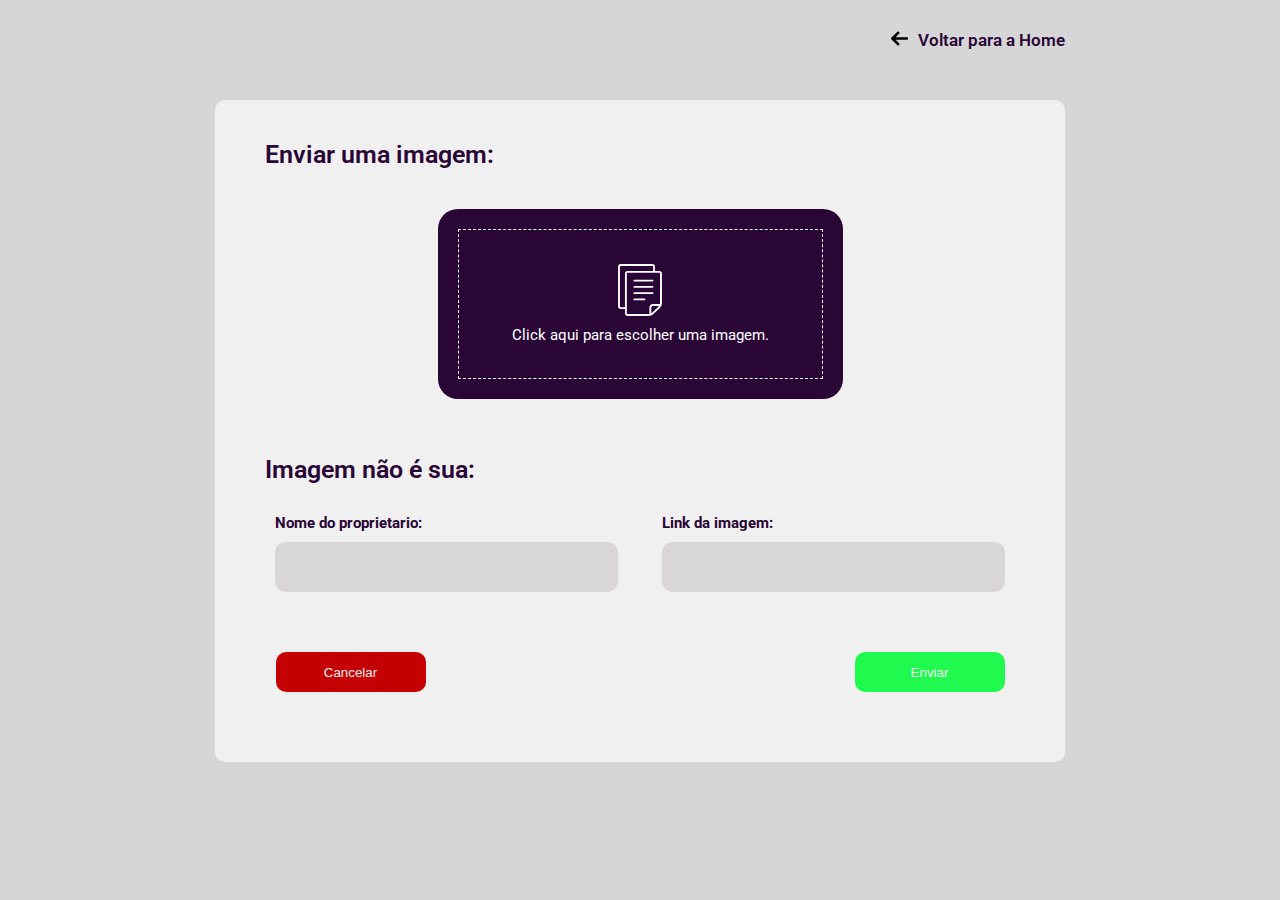
==== form-image.html @ 9e3006e0 "Reformulando" ====
<!DOCTYPE html>
<html lang="pt-br">
<head>
    <meta charset="UTF-8">
    <meta name="viewport" content="width=device-width, initial-scale=1.0">
    <title>Enviar uma imagem</title>

    <link rel="stylesheet" href="styles/main.css">
    <link href="https://fonts.googleapis.com/css2?family=Roboto&display=swap" rel="stylesheet">
</head>
<body>
    
    <header id="header">
        <div></div>
        <a href="index.html"><span></span> Voltar para a Home</a>
    </header>
    
    <main id="content">
        <form action="#" method="POST">
            <h2>Enviar uma imagem:</h2>

            <label for="image-input">
                <div id="file-background">
                    <div id="dashed">
    
                        <span></span>
                        <p>Click aqui para escolher uma imagem.</p>
                    </div>
                </div>
            </label>

            <input type="file" name="image" id="image-input">
            
            <h2>Imagem não é sua:</h2>

            <div id="fields-group">
                <div class="field">
                    <h3>Nome do proprietario:</h3>
                    <input type="text" name="nomeUser" class="field-input">
                </div>

                <div class="field">
                    <h3>Link da imagem:</h3>
                    <input type="url" name="urlImage" class="field-input">
                </div>
            </div>

            <div id="buttoms">
                <input type="reset" value="Cancelar">
                <input type="submit" value="Enviar">
            </div>
        </form>
    </main>

</body>
</html>
---- styles/main.css ----
* {
    padding: 0;
    margin: 0;
    box-sizing: border-box;
}

:root {
    --background-page-color: rgb(214, 214, 214);
    --text-primary-color: rgb(108, 0, 96);
    --text-primary-color-hover: rgb(68, 0, 60);
    --background-content: rgb(240, 240, 240);
}

html {
    font-size: 65.5%;
}

body {
    background: var(--background-page-color);
    font-size: 1.6rem;
}

a {
    color: #290636;
    text-decoration: none;
    font-family: "Roboto", sans-serif;
    font-weight: 600;
    font-size: 1.6rem;

    display: flex;
}

a:hover {
    color: #290636;
}

a span {
    width: 1.6rem;
    height: 1.6rem;
    background: url("../icons/left-arrow.svg");
    display: flex;
    color:white;
    margin-right: 10px;
    
}

header#header {
    max-width: 850px;
    width: 70vw;
    height: 80px;

    margin: auto;
    display: flex;
    align-items: center;
    justify-content: space-between;
}

main#content {
    max-width: 850px;
    width: 70vw;
    padding: 20px;
    background: var(--background-content);
    margin: 20px auto;

    border-radius: 10px;
}

main#content form h2 {
    font-family: "Roboto", sans-serif;
    font-weight: 600;
    font-size: 2.4rem;
    color: #290636;

    margin: 20px 30px 0px;
}

main#content form div#file-background {
    width: 50%;
    padding: 20px;
    background: #290636;
    border-radius: 20px;
    margin: 40px auto 56px;
}

main#content form div#dashed {
    width: 100%;
    height: 150px;
    border: 1px dashed white;
    display: flex;
    align-items: center;
    justify-content: center;
    flex-direction: column;
}

div#dashed span {
    width: 5rem;
    height: 5rem;
    background: url("../icons/file.svg");
    display: flex;
    
    
    
}

div#dashed p {
    margin-top: 10px;
    font-family: "Roboto", sans-serif;
    font-size: 1.4rem;
    color:white;
}

main#content form input[type="file"] {
    display: none;
}

main#content form div#fields-group {
    width: calc(100% - 60px);
    padding: 10px;
    margin: 20px 30px;
    display: flex;
    justify-content: space-between;
}

div#fields-group h3 {
    font-size: 1.4rem;
    font-family: "Roboto", sans-serif;
    color: #290636;
}

div#fields-group div.field {
    width: 47%;
}

div#fields-group input.field-input {
    width: 100%;
    height: 50px;
    border: none;
    border-radius: 10px;
    outline: none;
    margin-top: 10px;
    background: rgb(216, 214, 214);
    font-size: 1.5rem;
    padding-left: 20px;
    color: #1d1d1d;
}

div#buttoms {
    width: 90%;
    margin: 50px auto;
    display: flex;
    justify-content: space-between;
}

div#buttoms input[type="reset"] {
    width: 150px;
    height: 40px;
    background-color: rgb(196, 0, 0);
    color: rgb(240, 240, 240);
    border: none;
    border-radius: 10px;
    outline: none;
}

div#buttoms input[type="reset"]:hover {
    transform: scale(0.9);
    background: rgb(138, 0, 0);
}

div#buttoms input[type="submit"] {
    width: 150px;
    height: 40px;
    background-color: #20fa4f;
    color: rgb(240, 240, 240);
    border: none;
    border-radius: 10px;
    outline: none;
}

div#buttoms input[type="submit"]:hover {
    transform: scale(0.9);
    background-color:#20fa4f;
}

@media (max-width: 768px) {
    main#content form h2 {
        font-size: 2rem;
    }

    main#content form div#file-background {
        width: 100%;
    }

    div#dashed p {
        text-align: center;
    }

    main#content {
        padding: 5px;   
    }

    main#content form div#fields-group {
        width: calc(100% - 40px);
        flex-direction: column;
    }

    div#fields-group div.field {
        width: 100%;
    }
}

@media (max-width: 530px) {
    div#buttoms {
        flex-direction: column;
        align-items: center;
    }

    div#buttoms input[type="submit"] {
        margin-top: 20px;
    }
}
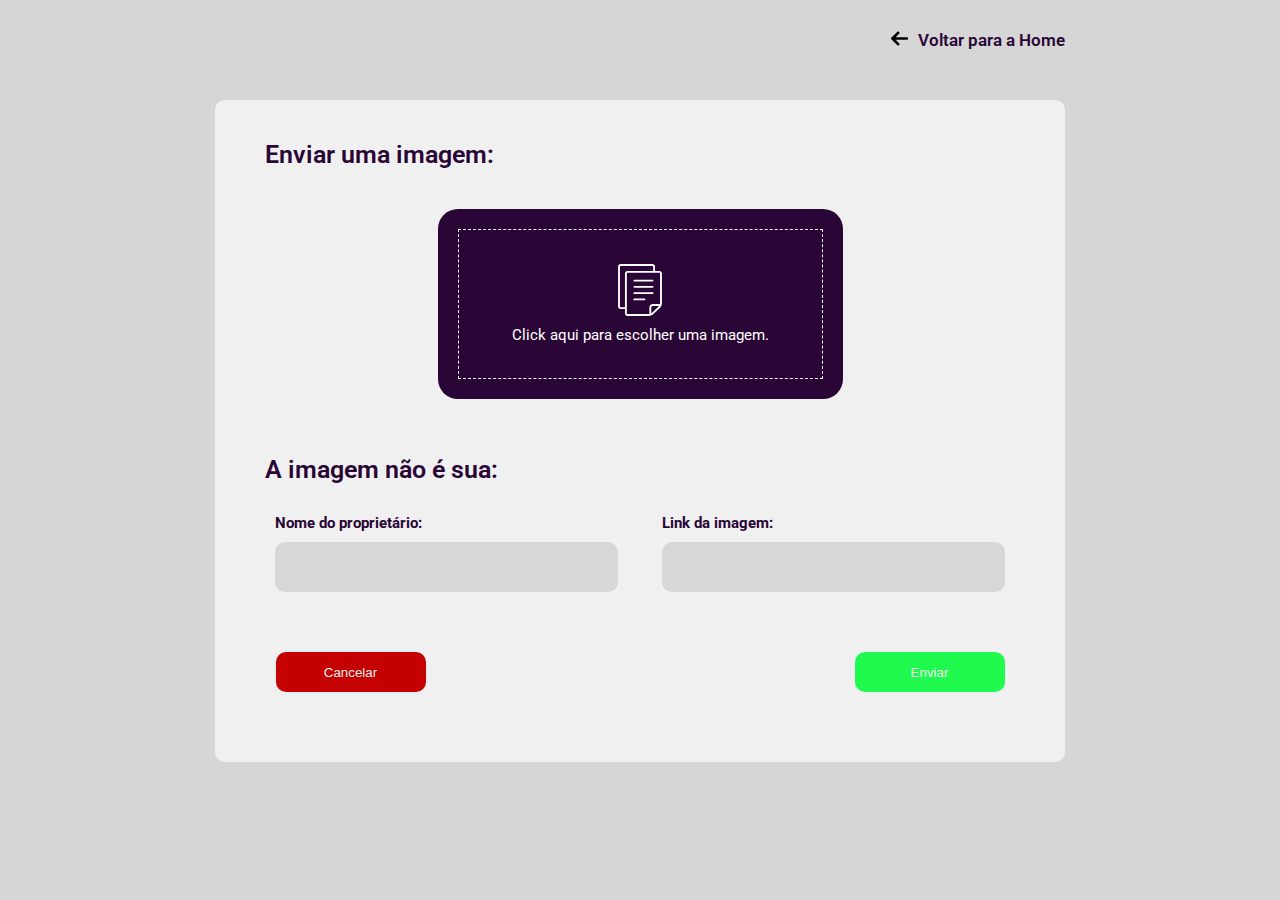
==== commit a58514a4: "teste" ====
--- a/form-image.html
+++ b/form-image.html
@@ -31,11 +31,11 @@
 
             <input type="file" name="image" id="image-input">
             
-            <h2>Imagem não é sua:</h2>
+            <h2>A imagem não é sua:</h2>
 
             <div id="fields-group">
                 <div class="field">
-                    <h3>Nome do proprietario:</h3>
+                    <h3>Nome do proprietário:</h3>
                     <input type="text" name="nomeUser" class="field-input">
                 </div>
 
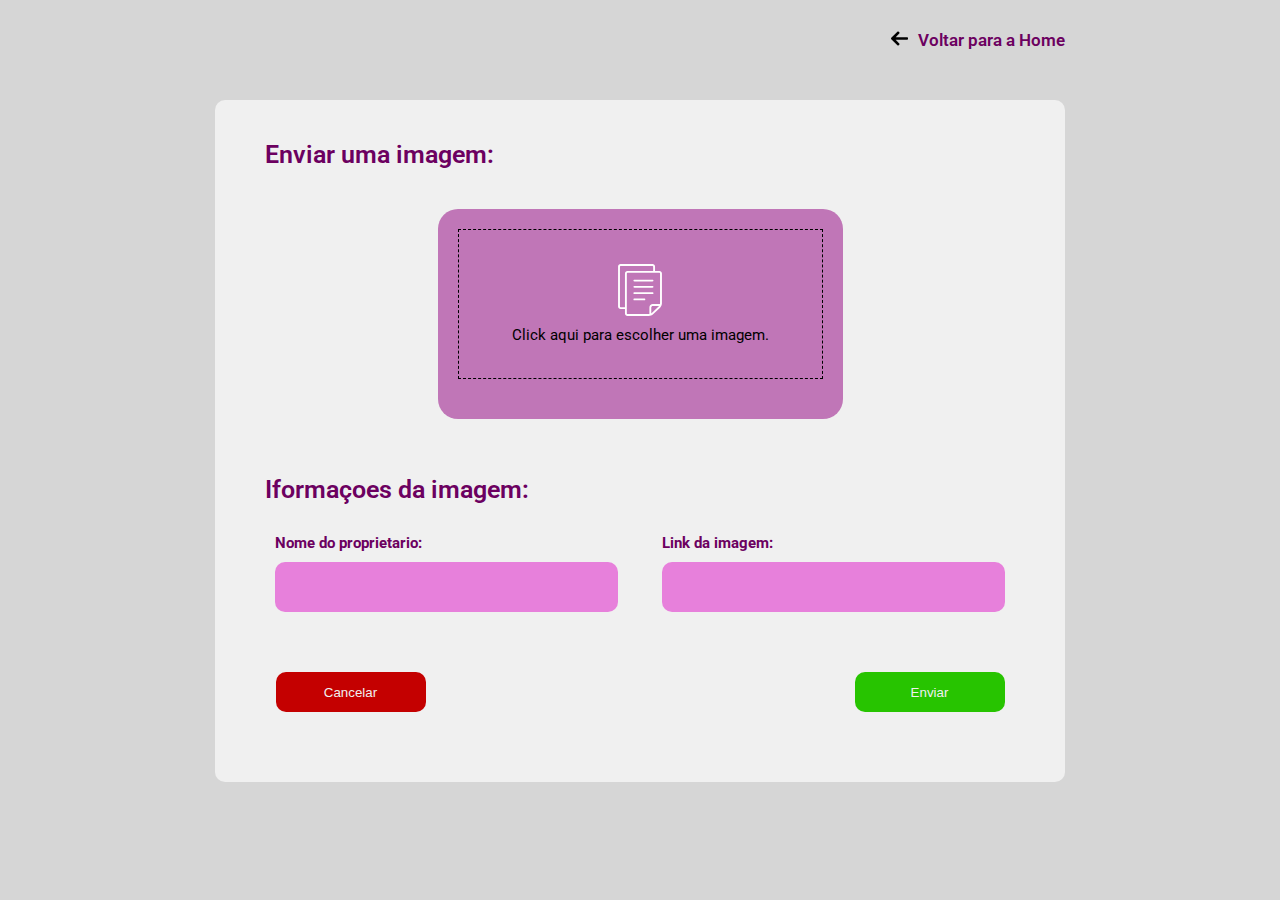
==== commit fa24eed1: "formulario 2.0" ====
--- a/form-image.html
+++ b/form-image.html
@@ -22,20 +22,21 @@
             <label for="image-input">
                 <div id="file-background">
                     <div id="dashed">
-    
                         <span></span>
                         <p>Click aqui para escolher uma imagem.</p>
                     </div>
+
+                    <img id="output">
                 </div>
             </label>
 
-            <input type="file" name="image" id="image-input">
+            <input type="file" name="image" id="image-input" onchange="loadFile(event)" accept="image/png, image/jpeg">
             
-            <h2>A imagem não é sua:</h2>
+            <h2>Iformaçoes da imagem:</h2>
 
             <div id="fields-group">
                 <div class="field">
-                    <h3>Nome do proprietário:</h3>
+                    <h3>Nome do proprietario:</h3>
                     <input type="text" name="nomeUser" class="field-input">
                 </div>
 
@@ -52,5 +53,19 @@
         </form>
     </main>
 
+    <script>
+        function loadFile(event) {
+            var render = new FileReader()
+            render.onload = function() {
+                var output = document.getElementById("output")
+                output.src = render.result
+                document.getElementById("dashed").style.display = "none"
+            }
+
+            render.readAsDataURL(event.target.files[0])
+        }
+        
+    </script>
+
 </body>
 </html>--- a/styles/main.css
+++ b/styles/main.css
@@ -21,7 +21,7 @@
 }
 
 a {
-    color: #290636;
+    color: var(--text-primary-color);
     text-decoration: none;
     font-family: "Roboto", sans-serif;
     font-weight: 600;
@@ -31,7 +31,7 @@
 }
 
 a:hover {
-    color: #290636;
+    color: var(--text-primary-color-hover);
 }
 
 a span {
@@ -39,9 +39,7 @@
     height: 1.6rem;
     background: url("../icons/left-arrow.svg");
     display: flex;
-    color:white;
     margin-right: 10px;
-    
 }
 
 header#header {
@@ -69,7 +67,7 @@
     font-family: "Roboto", sans-serif;
     font-weight: 600;
     font-size: 2.4rem;
-    color: #290636;
+    color: var(--text-primary-color);
 
     margin: 20px 30px 0px;
 }
@@ -77,7 +75,7 @@
 main#content form div#file-background {
     width: 50%;
     padding: 20px;
-    background: #290636;
+    background: rgba(163, 47, 149, 0.637);
     border-radius: 20px;
     margin: 40px auto 56px;
 }
@@ -85,7 +83,7 @@
 main#content form div#dashed {
     width: 100%;
     height: 150px;
-    border: 1px dashed white;
+    border: 1px dashed #000;
     display: flex;
     align-items: center;
     justify-content: center;
@@ -97,16 +95,12 @@
     height: 5rem;
     background: url("../icons/file.svg");
     display: flex;
-    
-    
-    
 }
 
 div#dashed p {
     margin-top: 10px;
     font-family: "Roboto", sans-serif;
     font-size: 1.4rem;
-    color:white;
 }
 
 main#content form input[type="file"] {
@@ -124,7 +118,7 @@
 div#fields-group h3 {
     font-size: 1.4rem;
     font-family: "Roboto", sans-serif;
-    color: #290636;
+    color: var(--text-primary-color);
 }
 
 div#fields-group div.field {
@@ -138,10 +132,10 @@
     border-radius: 10px;
     outline: none;
     margin-top: 10px;
-    background: rgb(216, 214, 214);
+    background: #e780db;
     font-size: 1.5rem;
     padding-left: 20px;
-    color: #1d1d1d;
+    color: rgb(29, 29, 29);
 }
 
 div#buttoms {
@@ -169,7 +163,7 @@
 div#buttoms input[type="submit"] {
     width: 150px;
     height: 40px;
-    background-color: #20fa4f;
+    background-color: rgb(39, 196, 0);
     color: rgb(240, 240, 240);
     border: none;
     border-radius: 10px;
@@ -178,7 +172,12 @@
 
 div#buttoms input[type="submit"]:hover {
     transform: scale(0.9);
-    background-color:#20fa4f;
+    background-color: rgb(30, 151, 0);
+}
+
+div#file-background img#output {
+    max-width: 100%;
+    max-height: 100%;
 }
 
 @media (max-width: 768px) {
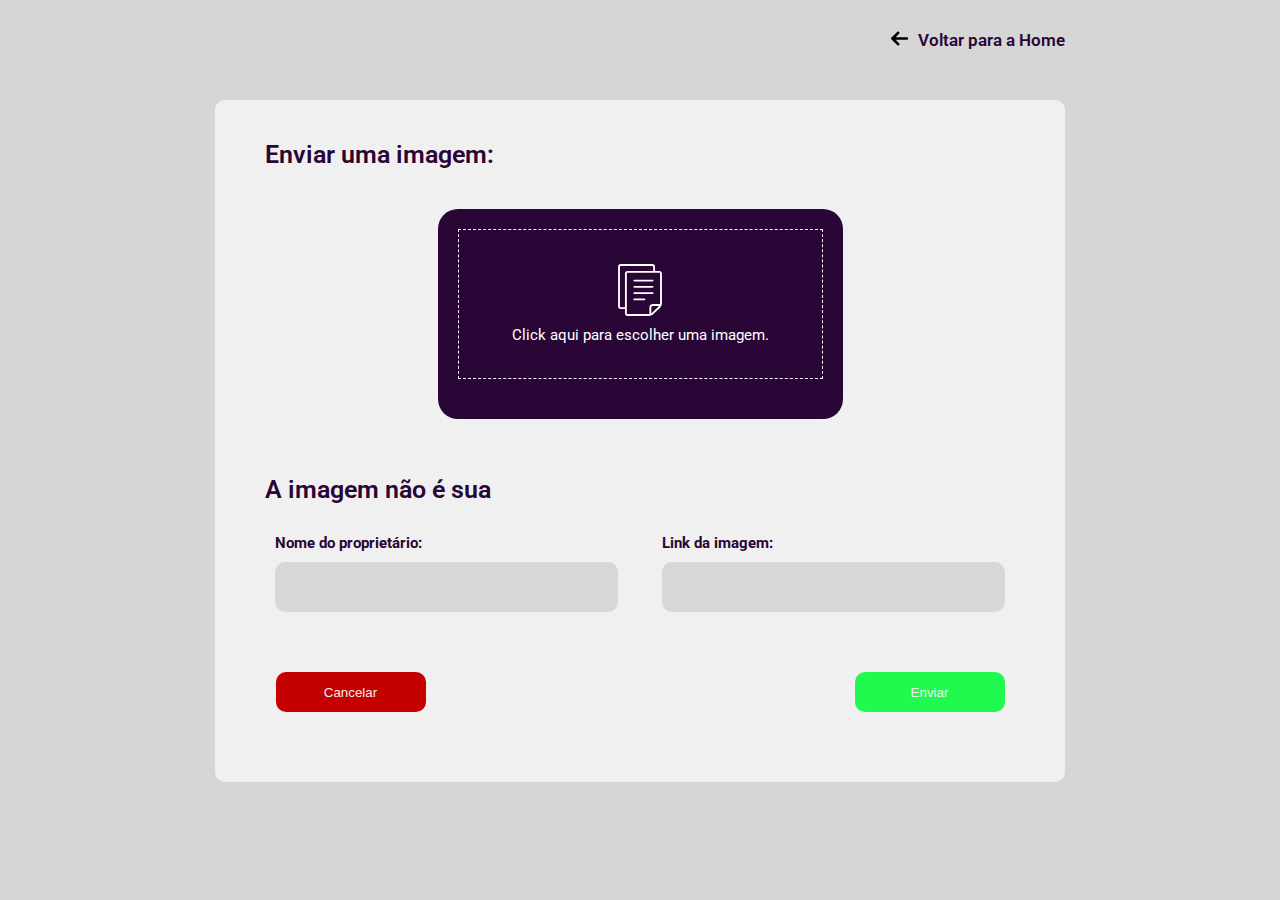
==== commit ff3a78f4: "Merge branch 'master' into new-branch" ====
--- a/form-image.html
+++ b/form-image.html
@@ -22,6 +22,7 @@
             <label for="image-input">
                 <div id="file-background">
                     <div id="dashed">
+    
                         <span></span>
                         <p>Click aqui para escolher uma imagem.</p>
                     </div>
@@ -32,11 +33,11 @@
 
             <input type="file" name="image" id="image-input" onchange="loadFile(event)" accept="image/png, image/jpeg">
             
-            <h2>Iformaçoes da imagem:</h2>
+            <h2>A imagem não é sua</h2>
 
             <div id="fields-group">
                 <div class="field">
-                    <h3>Nome do proprietario:</h3>
+                    <h3>Nome do proprietário:</h3>
                     <input type="text" name="nomeUser" class="field-input">
                 </div>
 
--- a/styles/main.css
+++ b/styles/main.css
@@ -21,7 +21,7 @@
 }
 
 a {
-    color: var(--text-primary-color);
+    color: #290636;
     text-decoration: none;
     font-family: "Roboto", sans-serif;
     font-weight: 600;
@@ -31,7 +31,7 @@
 }
 
 a:hover {
-    color: var(--text-primary-color-hover);
+    color: #290636;
 }
 
 a span {
@@ -39,7 +39,9 @@
     height: 1.6rem;
     background: url("../icons/left-arrow.svg");
     display: flex;
+    color:white;
     margin-right: 10px;
+    
 }
 
 header#header {
@@ -67,7 +69,7 @@
     font-family: "Roboto", sans-serif;
     font-weight: 600;
     font-size: 2.4rem;
-    color: var(--text-primary-color);
+    color: #290636;
 
     margin: 20px 30px 0px;
 }
@@ -75,7 +77,7 @@
 main#content form div#file-background {
     width: 50%;
     padding: 20px;
-    background: rgba(163, 47, 149, 0.637);
+    background: #290636;
     border-radius: 20px;
     margin: 40px auto 56px;
 }
@@ -83,7 +85,7 @@
 main#content form div#dashed {
     width: 100%;
     height: 150px;
-    border: 1px dashed #000;
+    border: 1px dashed white;
     display: flex;
     align-items: center;
     justify-content: center;
@@ -95,12 +97,16 @@
     height: 5rem;
     background: url("../icons/file.svg");
     display: flex;
+    
+    
+    
 }
 
 div#dashed p {
     margin-top: 10px;
     font-family: "Roboto", sans-serif;
     font-size: 1.4rem;
+    color:white;
 }
 
 main#content form input[type="file"] {
@@ -118,7 +124,7 @@
 div#fields-group h3 {
     font-size: 1.4rem;
     font-family: "Roboto", sans-serif;
-    color: var(--text-primary-color);
+    color: #290636;
 }
 
 div#fields-group div.field {
@@ -132,10 +138,10 @@
     border-radius: 10px;
     outline: none;
     margin-top: 10px;
-    background: #e780db;
+    background: rgb(216, 214, 214);
     font-size: 1.5rem;
     padding-left: 20px;
-    color: rgb(29, 29, 29);
+    color: #1d1d1d;
 }
 
 div#buttoms {
@@ -163,7 +169,7 @@
 div#buttoms input[type="submit"] {
     width: 150px;
     height: 40px;
-    background-color: rgb(39, 196, 0);
+    background-color: #20fa4f;
     color: rgb(240, 240, 240);
     border: none;
     border-radius: 10px;
@@ -172,7 +178,7 @@
 
 div#buttoms input[type="submit"]:hover {
     transform: scale(0.9);
-    background-color: rgb(30, 151, 0);
+    background-color:#20fa4f;
 }
 
 div#file-background img#output {
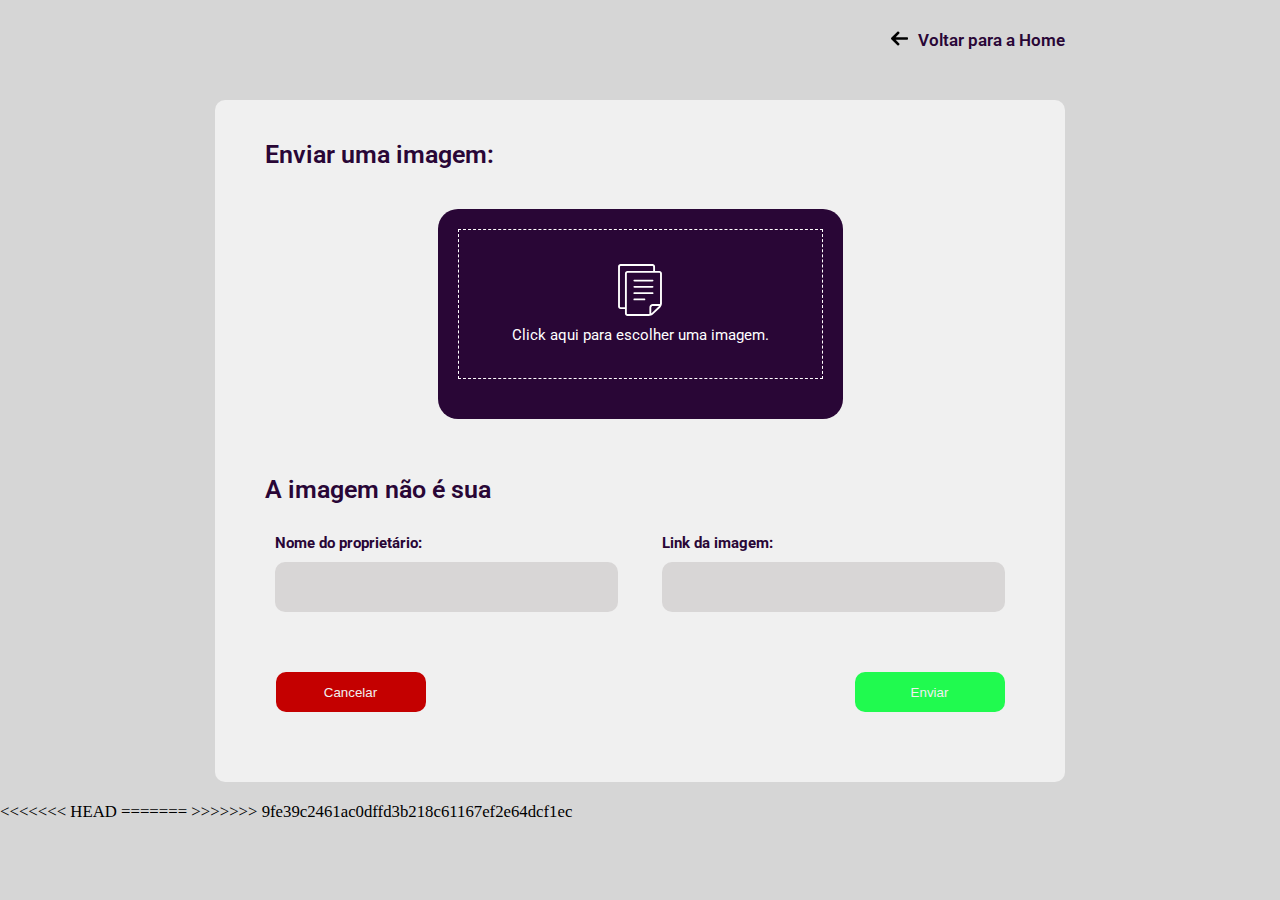
==== commit 89c31af8: "Lógica do form" ====
--- a/form-image.html
+++ b/form-image.html
@@ -38,12 +38,12 @@
             <div id="fields-group">
                 <div class="field">
                     <h3>Nome do proprietário:</h3>
-                    <input type="text" name="nomeUser" class="field-input">
+                    <input required type="text" name="nomeUser" class="field-input">
                 </div>
 
                 <div class="field">
                     <h3>Link da imagem:</h3>
-                    <input type="url" name="urlImage" class="field-input">
+                    <input required type="url" name="urlImage" class="field-input">
                 </div>
             </div>
 
@@ -54,6 +54,9 @@
         </form>
     </main>
 
+<<<<<<< HEAD
+    <script src="script.js"></script>
+=======
     <script>
         function loadFile(event) {
             var render = new FileReader()
@@ -67,6 +70,7 @@
         }
         
     </script>
+>>>>>>> 9fe39c2461ac0dffd3b218c61167ef2e64dcf1ec
 
 </body>
 </html>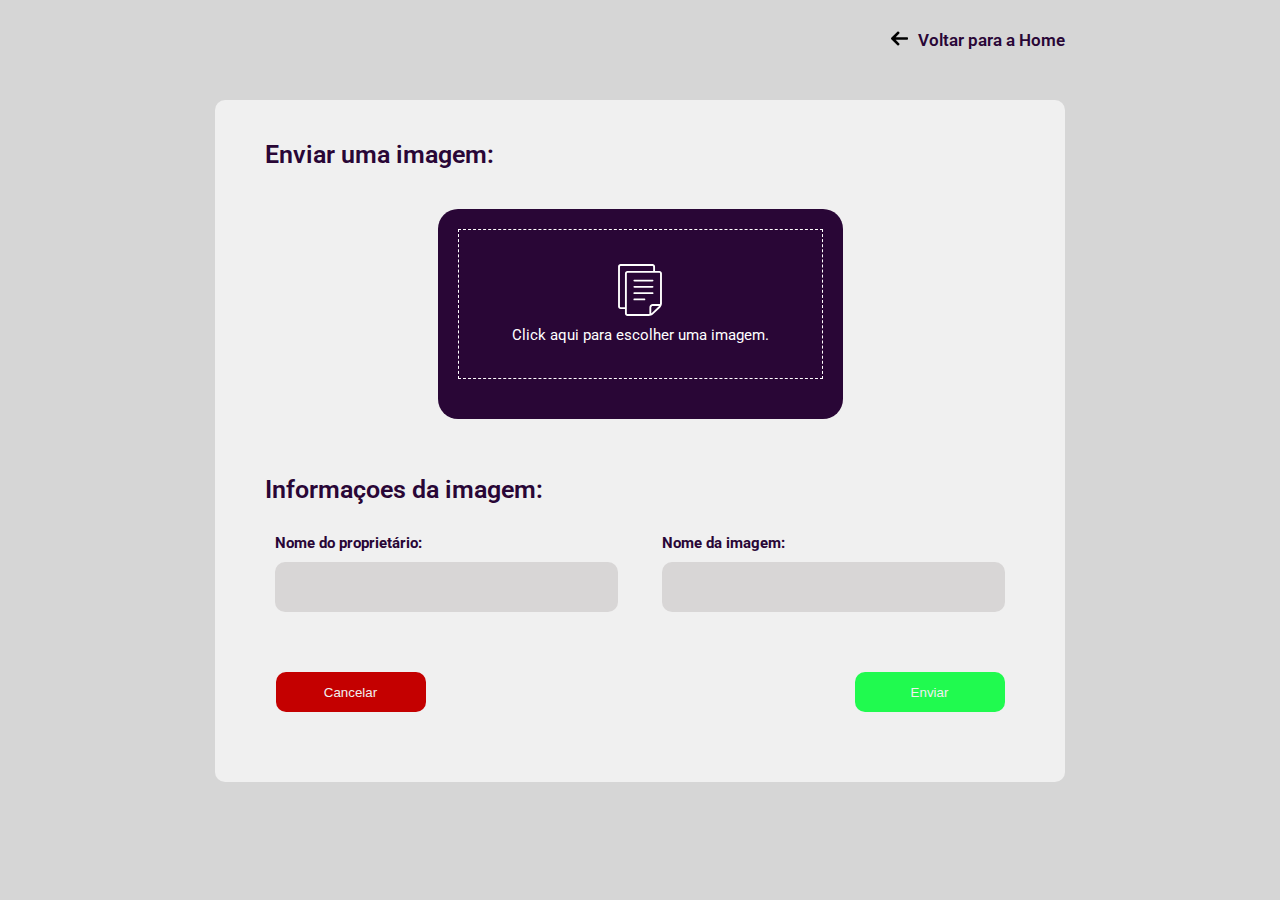
==== commit 5a7906cb: "Mudança no formulario" ====
--- a/form-image.html
+++ b/form-image.html
@@ -33,7 +33,7 @@
 
             <input type="file" name="image" id="image-input" onchange="loadFile(event)" accept="image/png, image/jpeg">
             
-            <h2>A imagem não é sua</h2>
+            <h2>Informaçoes da imagem:</h2>
 
             <div id="fields-group">
                 <div class="field">
@@ -42,8 +42,8 @@
                 </div>
 
                 <div class="field">
-                    <h3>Link da imagem:</h3>
-                    <input required type="url" name="urlImage" class="field-input">
+                    <h3>Nome da imagem:</h3>
+                    <input required type="text" name="urlImage" class="field-input">
                 </div>
             </div>
 
@@ -54,9 +54,8 @@
         </form>
     </main>
 
-<<<<<<< HEAD
     <script src="script.js"></script>
-=======
+
     <script>
         function loadFile(event) {
             var render = new FileReader()
@@ -70,7 +69,6 @@
         }
         
     </script>
->>>>>>> 9fe39c2461ac0dffd3b218c61167ef2e64dcf1ec
 
 </body>
 </html>